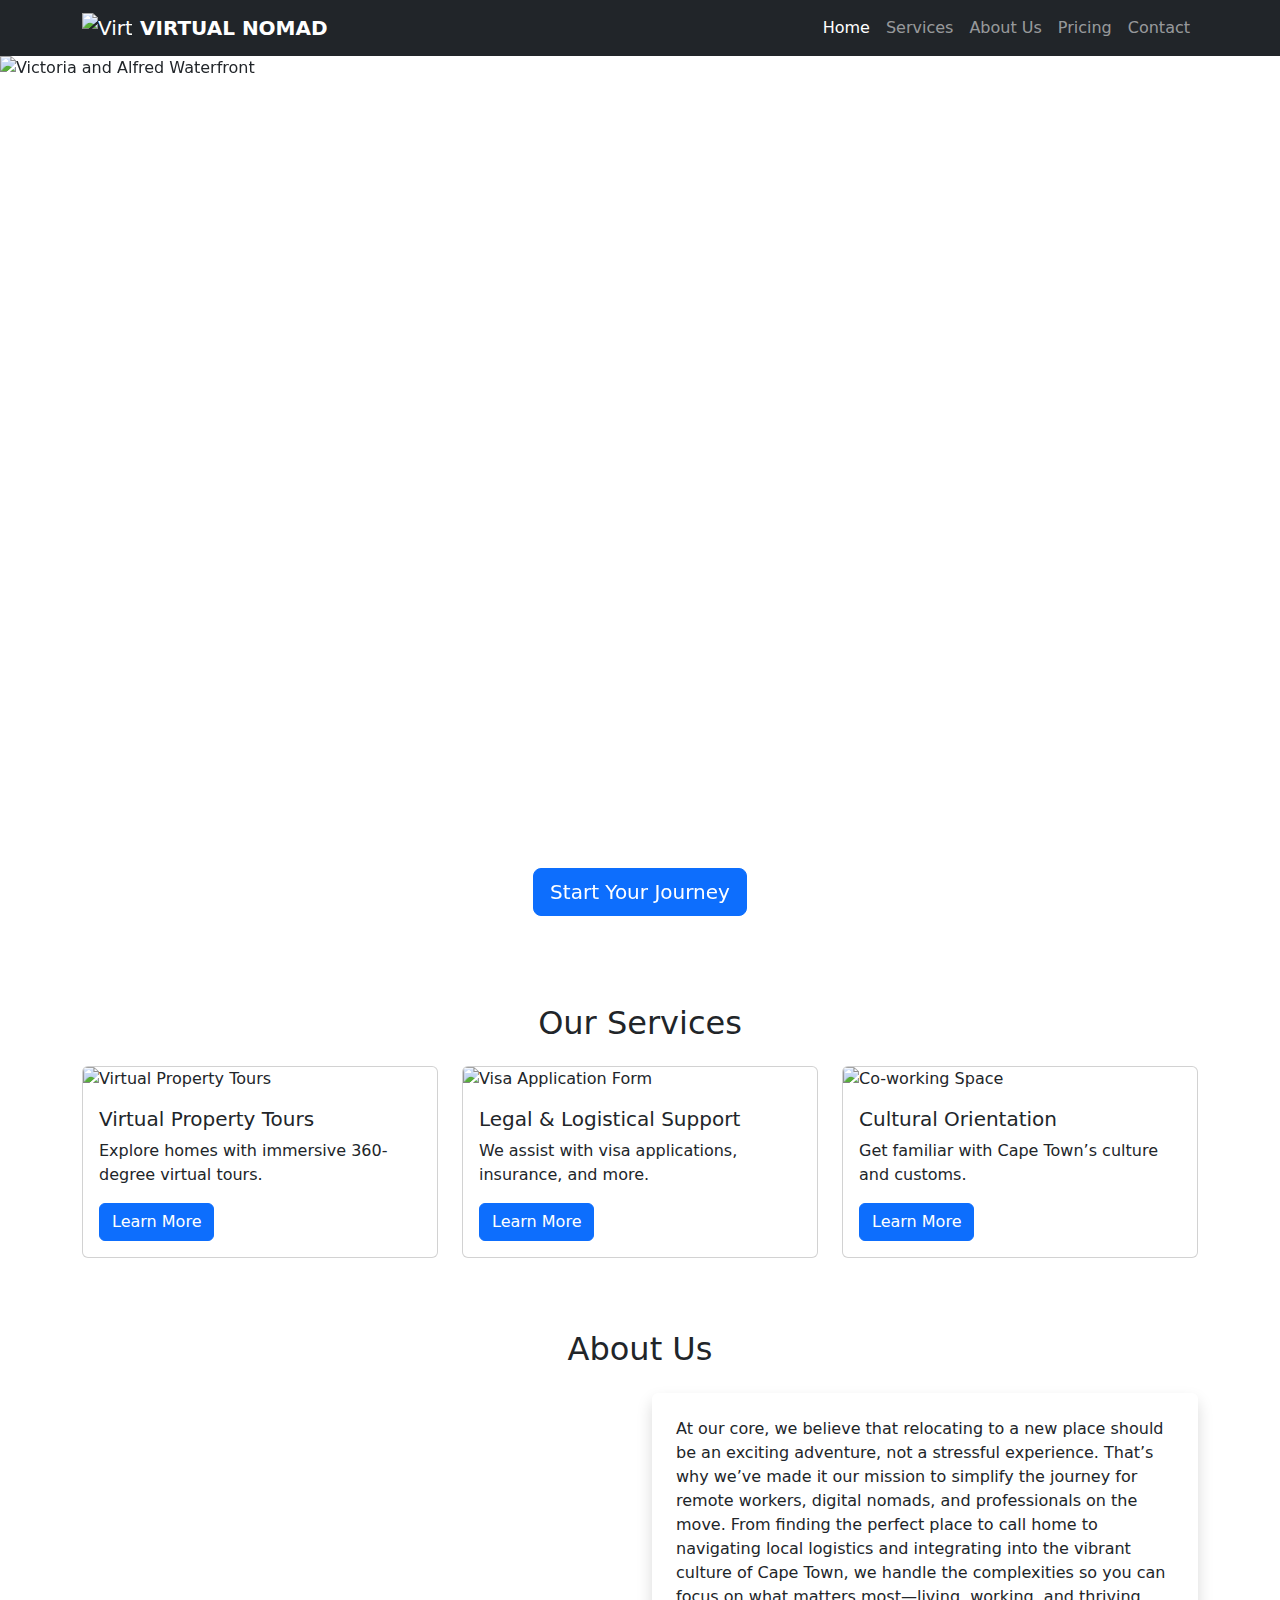
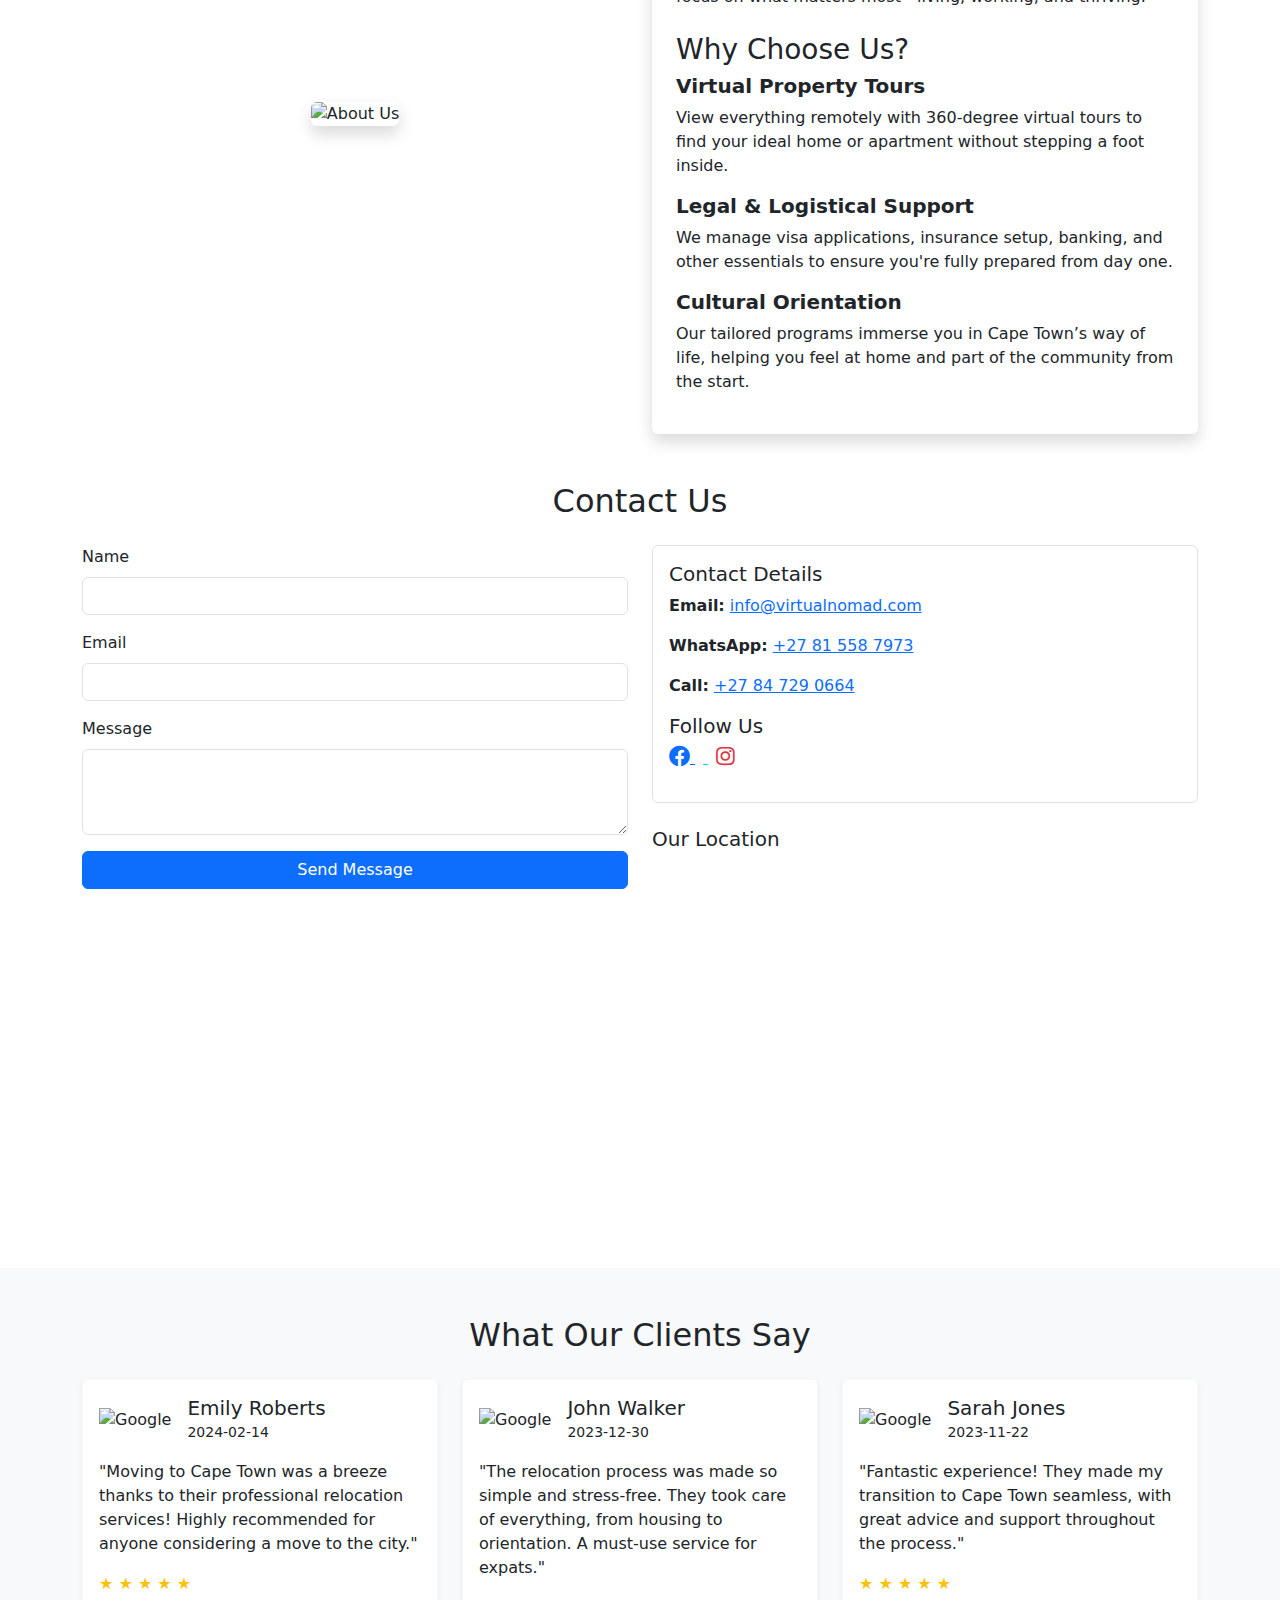
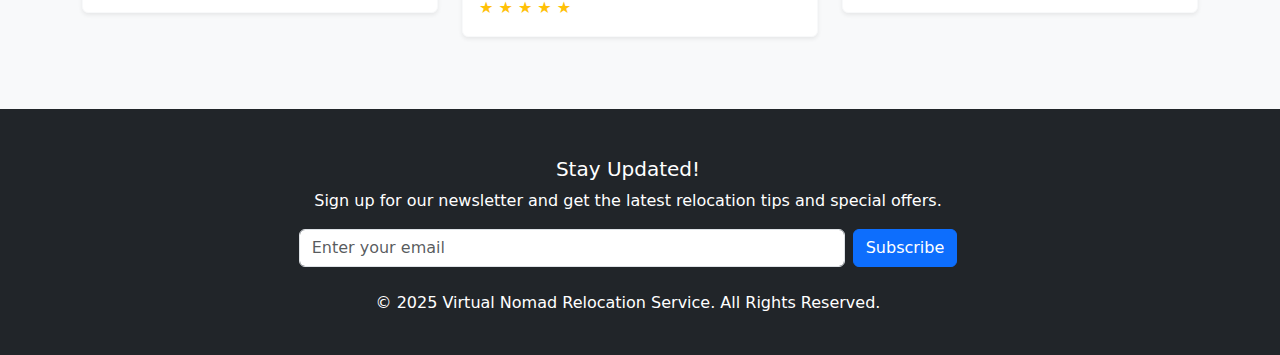
==== index.html @ a59930c2 "Create index.html" ====
<!DOCTYPE html>
<html lang="en">

<head>
  <meta charset="UTF-8">
  <meta name="viewport" content="width=device-width, initial-scale=1.0">
  <title>Virtual Nomad - Welcome to Seamless Relocation</title>
  <meta name="description" content="Relocate to Cape Town effortlessly with our expert relocation services tailored for digital nomads and remote workers. Virtual tours, legal support, and cultural orientation all in one place.">
  <meta name="keywords" content="relocation services, Cape Town, digital nomads, virtual tours, legal support, cultural orientation">
  <link rel="canonical" href="https://www.virtualnomad.com/">

  <script async src="https://www.googletagmanager.com/gtag/js?id=UA-XXXXX-Y"></script>
<script>
  window.dataLayer = window.dataLayer || [];
  function gtag(){dataLayer.push(arguments);}
  gtag('js', new Date());
  gtag('config', 'UA-XXXXX-Y');
</script>

</head>

  <!-- Bootstrap CSS (via CDN) -->
  <link href="https://cdn.jsdelivr.net/npm/bootstrap@5.3.2/dist/css/bootstrap.min.css" rel="stylesheet">

  <link href="https://cdnjs.cloudflare.com/ajax/libs/font-awesome/5.15.4/css/all.min.css" rel="stylesheet">


  <!-- Bootstrap Icons -->
  <link rel="stylesheet" href="https://cdnjs.cloudflare.com/ajax/libs/bootstrap-icons/1.10.5/font/bootstrap-icons.min.css">

  <link rel="stylesheet" href="../src/styles.css">

  <!-- Bootstrap JS (for interactive features) -->
  <script src="https://cdn.jsdelivr.net/npm/@popperjs/core@2.10.2/dist/umd/popper.min.js"></script>
  <script src="https://cdn.jsdelivr.net/npm/bootstrap@5.3.2/dist/js/bootstrap.bundle.min.js"></script>

  <!-- EmailJS SDK -->
  <script src="https://cdn.jsdelivr.net/npm/@emailjs/browser@3/dist/email.min.js"></script>
  <script>
    (function () {
      emailjs.init("bDD9Bs-d_KntBXRt_"); // Replace with your actual Public Key
    })();
  </script>
<head>
  <link href="https://cdn.jsdelivr.net/npm/bootstrap@5.3.0/dist/css/bootstrap.min.css" rel="stylesheet">
  <style>
    /* Style for the logo */
    .logo {
      width: 50px; /* Adjust the size of the logo */
      height: auto; /* Maintain aspect ratio */
    }
  </style>
</head>

  <body>
    <!-- Navigation Bar -->
    <nav class="navbar navbar-expand-lg navbar-dark bg-dark">
      <div class="container">
        <!-- Logo and Brand Name -->
        <a class="navbar-brand d-flex align-items-center" href="#">
          <img src="logo.png" alt="Virtual Nomad Logo" class="logo me-2">

          <span class="fw-bold text-uppercase">Virtual Nomad</span>
        </a>
        <button class="navbar-toggler" type="button" data-bs-toggle="collapse" data-bs-target="#navbarNav">
          <span class="navbar-toggler-icon"></span>
        </button>
        <div class="collapse navbar-collapse" id="navbarNav">
          <ul class="navbar-nav ms-auto">
            <li class="nav-item"><a class="nav-link active" href="#">Home</a></li>
            <li class="nav-item"><a class="nav-link" href="#services">Services</a></li>
            <li class="nav-item"><a class="nav-link" href="#about">About Us</a></li>
            <li class="nav-item"><a class="nav-link" href="pricing.html">Pricing</a></li>
            <li class="nav-item"><a class="nav-link" href="#contact">Contact</a></li>
          </ul>
        </div>
      </div>
    </nav>
    
  </body>
  

  <!-- Full-Screen Hero Section with Carousel -->
  <section class="hero vh-100">
    <div id="heroCarousel" class="carousel slide vh-100" data-bs-ride="carousel">
      <div class="carousel-inner vh-100">
        <!-- Slide 1 -->
        <div class="carousel-item active">
          <img src="https://media.istockphoto.com/id/2066510109/photo/victoria-and-alfred-v-and-a-waterfront-lit-up-during-a-colorful-sunset-with-table-mountain-in.webp?a=1&b=1&s=612x612&w=0&k=20&c=JTxf2GbhpAbOGuSVw1DDJfd2pu-4k0n43qyr2GZcSPg=" class="d-block w-100 vh-100" alt="Victoria and Alfred Waterfront">
          <div class="carousel-caption d-flex flex-column justify-content-center align-items-center">
            <h1>Seamless Relocation for Digital Nomads</h1>
            <p>Relocate to Cape Town with ease and personalized support.</p>
            <a href="#contact" class="btn btn-primary btn-lg mt-3">Start Your Journey</a>
          </div>
        </div>
        <!-- Slide 2 -->
        <div class="carousel-item">
          <img src="https://media.istockphoto.com/id/1086102004/photo/waterfront-in-cape-town-south-africa-with-table-mountain.jpg?s=612x612&w=0&k=20&c=qkMjrwT6FvajyAtYJnU5o77RVSq6SiXp7GSHILrlNno=" class="d-block w-100 vh-100" alt="Waterfront in Cape Town">
          <div class="carousel-caption d-flex flex-column justify-content-center align-items-center">
            <h1>Explore New Opportunities</h1>
            <p>Join the vibrant community of remote workers in Cape Town.</p>
            <a href="#contact" class="btn btn-primary btn-lg mt-3">Start Your Journey</a>
          </div>
        </div>
        <!-- Slide 3 -->
        <div class="carousel-item">
          <img src="https://media.istockphoto.com/id/2177136146/photo/cape-town-sunset-over-camps-bay-beach-with-table-mountain-and-twelve-apostles-in-the.jpg?s=612x612&w=0&k=20&c=PTIgnJCj0tXlgysxHplRBYMy_Xc75o-ZlZdf__hbNSE=" class="d-block w-100 vh-100" alt="Camps Bay Beach">
          <div class="carousel-caption d-flex flex-column justify-content-center align-items-center">
            <h1>Discover Cape Town</h1>
            <p>Enjoy breathtaking landscapes and vibrant culture.</p>
            <a href="#contact" class="btn btn-primary btn-lg mt-3">Start Your Journey</a>
          </div>
        </div>
      </div>
      <!-- Carousel Controls -->
      <button class="carousel-control-prev" type="button" data-bs-target="#heroCarousel" data-bs-slide="prev">
        <span class="carousel-control-prev-icon" aria-hidden="true"></span>
        <span class="visually-hidden">Previous</span>
      </button>
      <button class="carousel-control-next" type="button" data-bs-target="#heroCarousel" data-bs-slide="next">
        <span class="carousel-control-next-icon" aria-hidden="true"></span>
        <span class="visually-hidden">Next</span>
      </button>
    </div>
  </section>

<!-- Services Section -->
<section id="services" class="container my-5">
  <h2 class="text-center mb-4">Our Services</h2>
  <div class="row">
    <!-- Virtual Property Tours -->
    <div class="col-md-4 mb-4">
      <div class="card h-100">
        <img src="https://media.istockphoto.com/id/1318255374/photo/virtual-guided-real-estate-house-tour.jpg?s=612x612&w=0&k=20&c=_Aqe47OsBPdAyPMKItHsHn9snCYGn6SCWIkOe130zYI=" class="card-img-top" alt="Virtual Property Tours">
        <div class="card-body">
          <h5 class="card-title">Virtual Property Tours</h5>
          <p class="card-text">Explore homes with immersive 360-degree virtual tours.</p>
          <a href="virtualtours.html" class="btn btn-primary">Learn More</a>
        </div>
      </div>
    </div>
    <!-- Legal & Logistical Support -->
    <div class="col-md-4 mb-4">
      <div class="card h-100">
        <img src="https://media.istockphoto.com/id/1783635446/photo/visa-application-form.webp?a=1&b=1&s=612x612&w=0&k=20&c=IHi7bOuRouVMOjWyRe2CArjiI8TEE2Wjzleql99ebWU=" class="card-img-top" alt="Visa Application Form">
        <div class="card-body">
          <h5 class="card-title">Legal & Logistical Support</h5>
          <p class="card-text">We assist with visa applications, insurance, and more.</p>
          <a href="legalandsupport.html" class="btn btn-primary">Learn More</a>
        </div>
      </div>
    </div>
    <!-- Cultural Orientation -->
    <div class="col-md-4 mb-4">
      <div class="card h-100">
        <img src="https://media.istockphoto.com/id/2094337676/photo/diverse-team-working-together-in-modern-co-working-space.webp?a=1&b=1&s=612x612&w=0&k=20&c=FbH7i1I3oCXoRfZKFvGj3jMXnsljD8mPmDmvY4IxQuA=" class="card-img-top" alt="Co-working Space">
        <div class="card-body">
          <h5 class="card-title">Cultural Orientation</h5>
          <p class="card-text">Get familiar with Cape Town’s culture and customs.</p>
          <a href="culturalorientation.html" class="btn btn-primary">Learn More</a>
        </div>
      </div>
    </div>
  </div>
</section>
</body>
</html>
<!-- About Us Section -->
<section id="about" class="container mt-5">
  <h2 class="text-center mb-4">About Us</h2>
  <div class="row align-items-center">
    <!-- Image Section -->
    <div class="col-md-6 text-center">
      <img src="https://media.istockphoto.com/id/523262976/photo/about-us-concept-with-alphabet-blocks.webp?a=1&b=1&s=612x612&w=0&k=20&c=ivgQiyyuES6Gt7NYF8G84weQ0_iBWNSuERvtcW8Fhu0=" alt="About Us" class="img-fluid rounded shadow">
    </div>
    <!-- Text Section -->
    <div class="col-md-6">
      <div class="p-4 bg-white rounded shadow">
        <p>
          At our core, we believe that relocating to a new place should be an exciting adventure, not a stressful experience. That’s why we’ve made it our mission to simplify the journey for remote workers, digital nomads, and professionals on the move. From finding the perfect place to call home to navigating local logistics and integrating into the vibrant culture of Cape Town, we handle the complexities so you can focus on what matters most—living, working, and thriving.
        </p>
        <h3 class="mt-4">Why Choose Us?</h3>
        <ul class="list-unstyled">
          <li>
            <h5 class="fw-bold">Virtual Property Tours</h5>
            <p>View everything remotely with 360-degree virtual tours to find your ideal home or apartment without stepping a foot inside.</p>
          </li>
          <li>
            <h5 class="fw-bold">Legal & Logistical Support</h5>
            <p>We manage visa applications, insurance setup, banking, and other essentials to ensure you're fully prepared from day one.</p>
          </li>
          <li>
            <h5 class="fw-bold">Cultural Orientation</h5>
            <p>Our tailored programs immerse you in Cape Town’s way of life, helping you feel at home and part of the community from the start.</p>
          </li>
        </ul>
      </div>
    </div>
  </div>
</section>

<!-- Contact Section -->
<section id="contact" class="container mt-5">
  <h2 class="text-center mb-4">Contact Us</h2>
  <div class="row">
    <!-- Contact Form Column -->
    <div class="col-md-6">
      <form id="contact-form">
        <div class="mb-3">
          <label for="name" class="form-label">Name</label>
          <input type="text" class="form-control" id="name" required>
        </div>
        <div class="mb-3">
          <label for="email" class="form-label">Email</label>
          <input type="email" class="form-control" id="email" required>
        </div>
        <div class="mb-3">
          <label for="message" class="form-label">Message</label>
          <textarea class="form-control" id="message" rows="3" required></textarea>
        </div>
        <button type="submit" class="btn btn-primary w-100">Send Message</button>
      </form>
    </div>
    <!-- Contact Details Column -->
    <div class="col-md-6">
      <div class="p-3 border rounded">
        <h5>Contact Details</h5>
        <p><strong>Email:</strong> <a href="mailto:info@virtualnomad.com">info@virtualnomad.com</a></p>
        <p><strong>WhatsApp:</strong> <a href="https://wa.me/27815587973" target="_blank">+27 81 558 7973</a></p>
        <p><strong>Call:</strong> <a href="tel:+27847290664">+27 84 729 0664</a></p>
        <h5>Follow Us</h5>
        <p>
          <a href="https://facebook.com" target="_blank" class="me-2 text-primary">
            <i class="fab fa-facebook fa-lg"></i>
          </a>
          <a href="https://twitter.com" target="_blank" class="me-2 text-info">
            <i class="fab fa-x-twitter fa-lg"></i>
          </a>
          <a href="https://instagram.com" target="_blank" class="text-danger">
            <i class="fab fa-instagram fa-lg"></i>
          </a>
        </p>
      </div>
      <!-- Map Section (Smaller Map) -->
      <div class="mt-4">
        <h5>Our Location</h5>
        <div class="ratio ratio-4x3">
          <iframe src="https://www.google.com/maps/embed?pb=!1m18!1m12!1m3!1d3309.7924898836533!2d18.41812317629829!3d-33.928992080652726!2m3!1f0!2f0!3f0!3m2!1i1024!2i768!4f13.1!3m3!1m2!1s0x1dcc67650d104d19%3A0x4d0e33b4ad9fca30!2sCape%20Town%2C%20South%20Africa!5e0!3m2!1sen!2sza!4v1632994832756!5m2!1sen!2sza" allowfullscreen="" loading="lazy"></iframe>
        </div>
      </div>
    </div>
  </div>
</section>

<!-- Testimonials Section -->
<section id="testimonials" class="bg-light py-5">
  <div class="container">
    <h2 class="text-center mb-4">What Our Clients Say</h2>
    <div class="row">
      <!-- Testimonial 1 -->
      <div class="col-md-4 mb-4">
        <div class="card border-light shadow-sm">
          <div class="card-body">
            <div class="d-flex align-items-center mb-3">
              <!-- Google "G" Icon and User Initials -->
              <div class="me-3">
                <img src="https://cdn.trustindex.io/assets/platform/Google/icon.svg" alt="Google" style="width: 40px; height: 40px;">
              </div>
              <div>
                <h5 class="mb-0">Emily Roberts</h5>
                <small>2024-02-14</small>
              </div>
            </div>
            <p class="mb-3">"Moving to Cape Town was a breeze thanks to their professional relocation services! Highly recommended for anyone considering a move to the city."</p>
            <!-- 5-star Rating -->
            <div class="stars">
              <span class="text-warning">&#9733;</span>
              <span class="text-warning">&#9733;</span>
              <span class="text-warning">&#9733;</span>
              <span class="text-warning">&#9733;</span>
              <span class="text-warning">&#9733;</span>
            </div>
          </div>
        </div>
      </div>
      <!-- Testimonial 2 -->
      <div class="col-md-4 mb-4">
        <div class="card border-light shadow-sm">
          <div class="card-body">
            <div class="d-flex align-items-center mb-3">
              <!-- Google "G" Icon and User Initials -->
              <div class="me-3">
                <img src="https://cdn.trustindex.io/assets/platform/Google/icon.svg" alt="Google" style="width: 40px; height: 40px;">
              </div>
              <div>
                <h5 class="mb-0">John Walker</h5>
                <small>2023-12-30</small>
              </div>
            </div>
            <p class="mb-3">"The relocation process was made so simple and stress-free. They took care of everything, from housing to orientation. A must-use service for expats."</p>
            <!-- 5-star Rating -->
            <div class="stars">
              <span class="text-warning">&#9733;</span>
              <span class="text-warning">&#9733;</span>
              <span class="text-warning">&#9733;</span>
              <span class="text-warning">&#9733;</span>
              <span class="text-warning">&#9733;</span>
            </div>
          </div>
        </div>
      </div>
      <!-- Testimonial 3 -->
      <div class="col-md-4 mb-4">
        <div class="card border-light shadow-sm">
          <div class="card-body">
            <div class="d-flex align-items-center mb-3">
              <!-- Google "G" Icon and User Initials -->
              <div class="me-3">
                <img src="https://cdn.trustindex.io/assets/platform/Google/icon.svg" alt="Google" style="width: 40px; height: 40px;">
              </div>
              <div>
                <h5 class="mb-0">Sarah Jones</h5>
                <small>2023-11-22</small>
              </div>
            </div>
            <p class="mb-3">"Fantastic experience! They made my transition to Cape Town seamless, with great advice and support throughout the process."</p>
            <!-- 5-star Rating -->
            <div class="stars">
              <span class="text-warning">&#9733;</span>
              <span class="text-warning">&#9733;</span>
              <span class="text-warning">&#9733;</span>
              <span class="text-warning">&#9733;</span>
              <span class="text-warning">&#9733;</span>
            </div>
          </div>
        </div>
      </div>
    </div>
  </div>
</section>

<!-- Footer Section -->
<footer class="bg-dark text-white py-4">
  <div class="container">
    <div class="row">
      <!-- Newsletter Signup Section -->
      <div class="row">
        <div class="col-12 text-center mt-4">
          <h5>Stay Updated!</h5>
          <p>Sign up for our newsletter and get the latest relocation tips and special offers.</p>
          <form action="#" method="post" class="d-flex justify-content-center">
            <input type="email" class="form-control w-50" placeholder="Enter your email" required>
            <button type="submit" class="btn btn-primary ms-2">Subscribe</button>
          </form>
        </div>
      </div>
      <!-- Copyright Section -->
      <div class="row mt-4">
        <div class="col-12 text-center">
          <p>&copy; 2025 Virtual Nomad Relocation Service. All Rights Reserved.</p>
        </div>
      </div>
    </div>
  </div>
</footer>
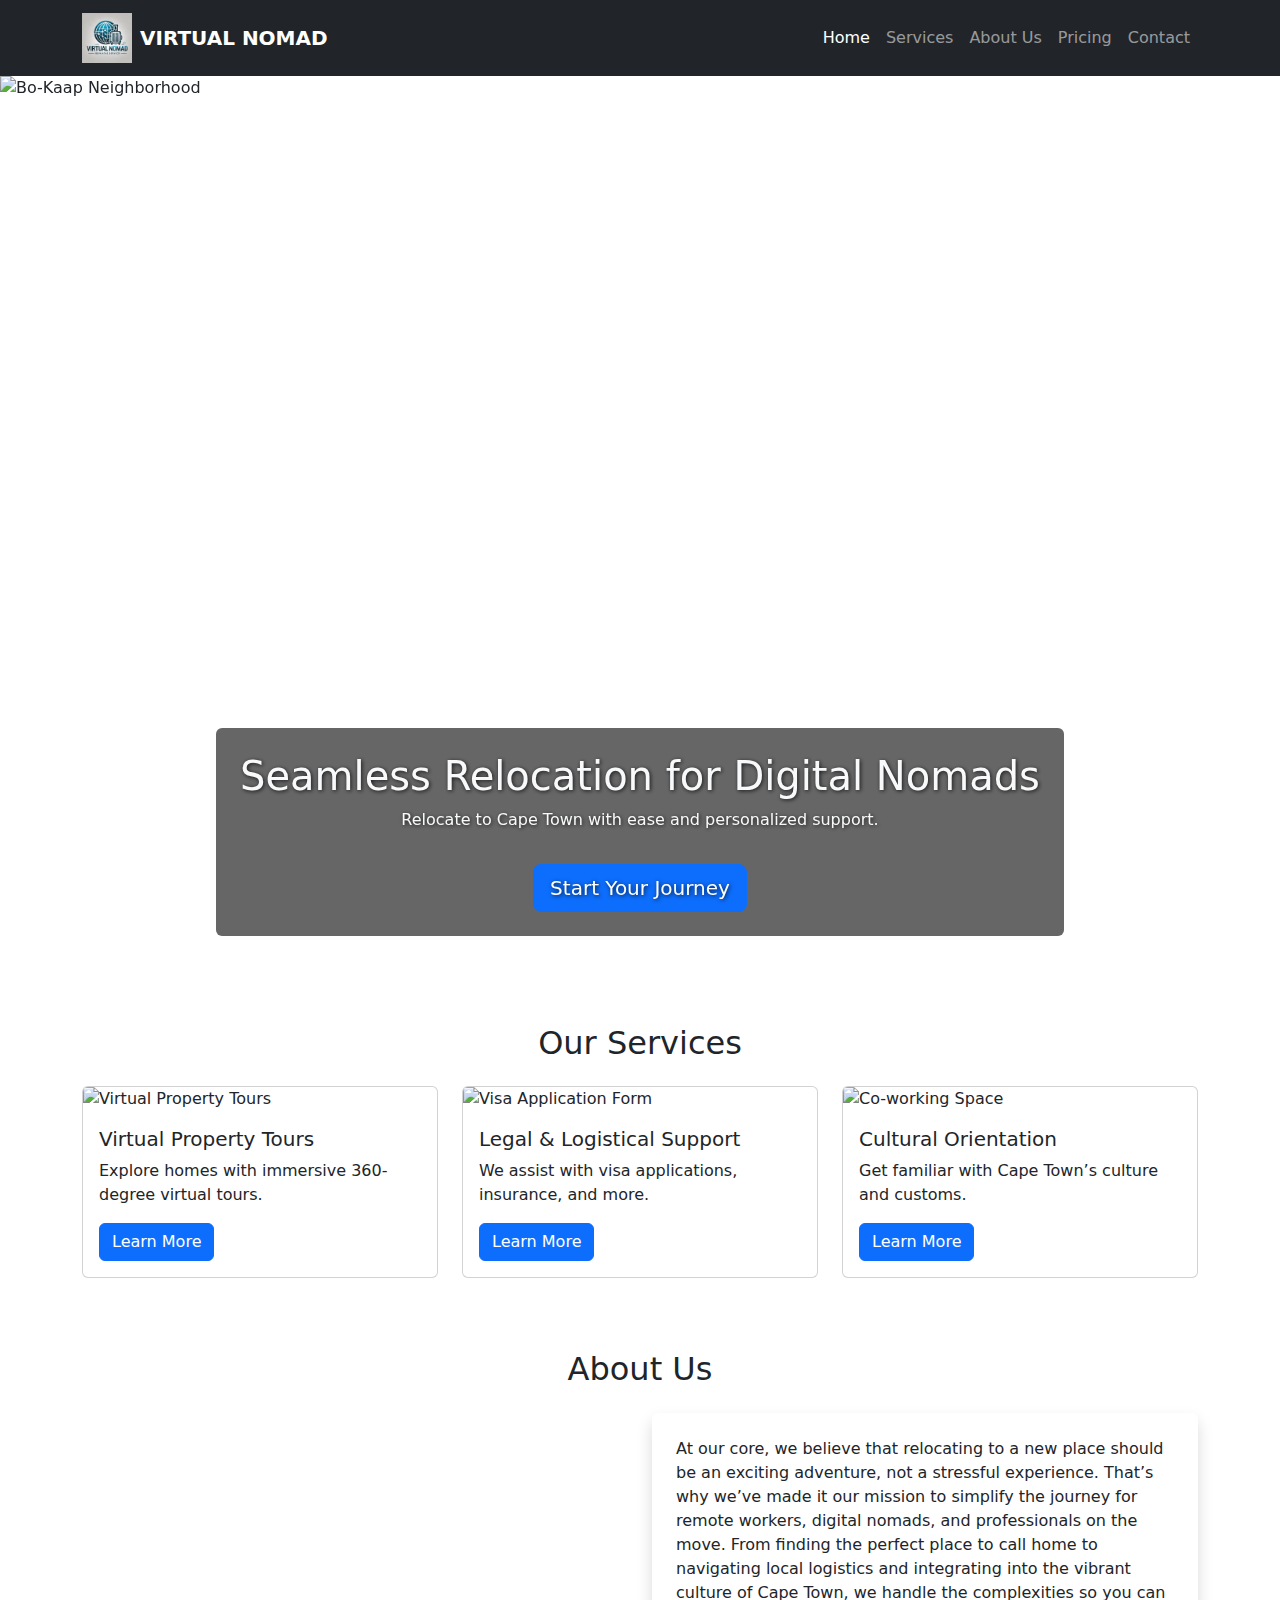
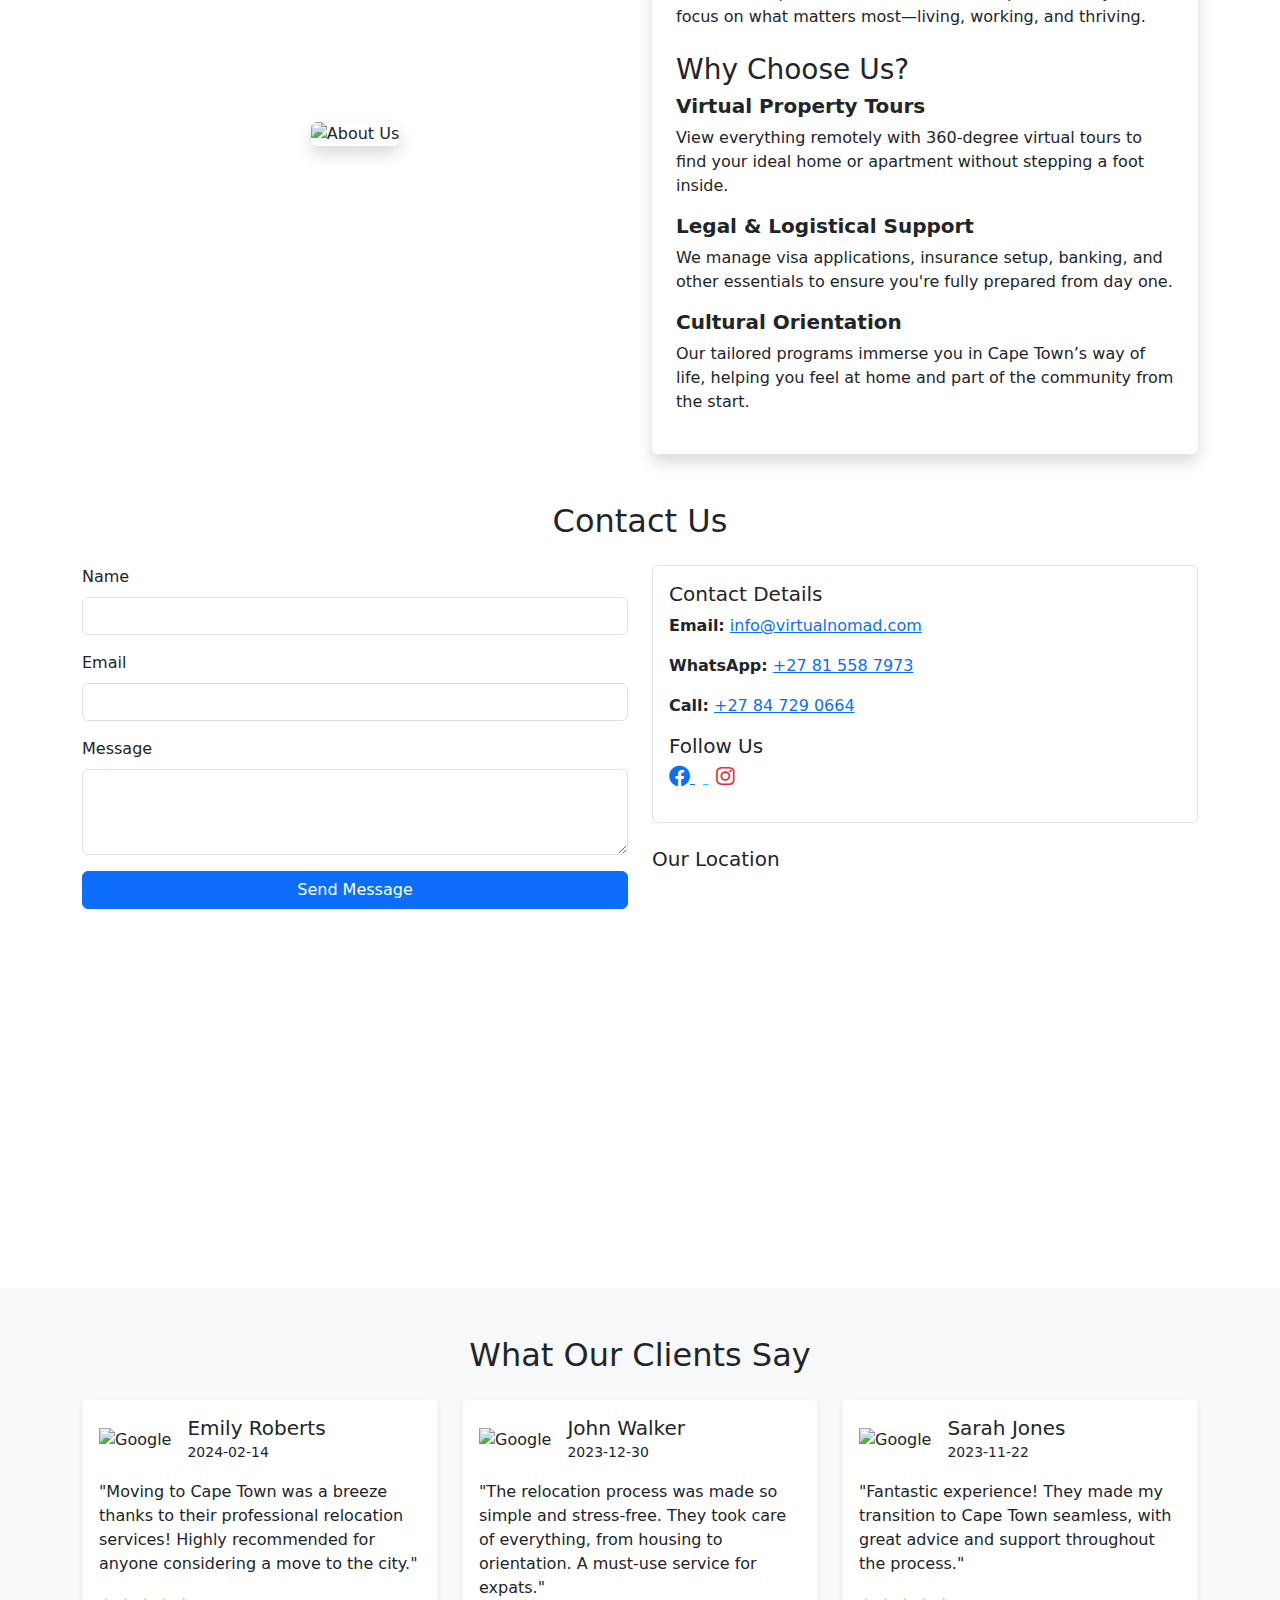
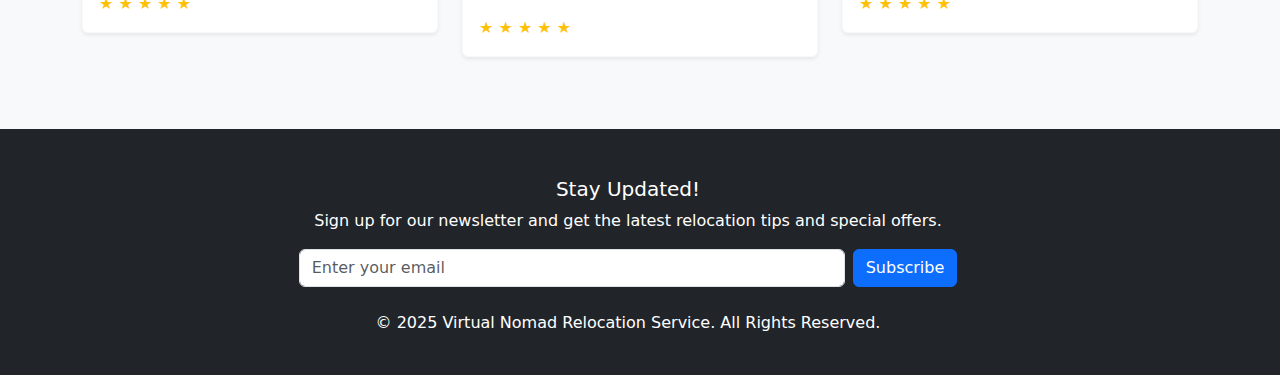
==== commit fb49d379: "Update index.html" ====
--- a/index.html
+++ b/index.html
@@ -79,50 +79,64 @@
     
   </body>
   
-
-  <!-- Full-Screen Hero Section with Carousel -->
-  <section class="hero vh-100">
-    <div id="heroCarousel" class="carousel slide vh-100" data-bs-ride="carousel">
-      <div class="carousel-inner vh-100">
-        <!-- Slide 1 -->
-        <div class="carousel-item active">
-          <img src="https://media.istockphoto.com/id/2066510109/photo/victoria-and-alfred-v-and-a-waterfront-lit-up-during-a-colorful-sunset-with-table-mountain-in.webp?a=1&b=1&s=612x612&w=0&k=20&c=JTxf2GbhpAbOGuSVw1DDJfd2pu-4k0n43qyr2GZcSPg=" class="d-block w-100 vh-100" alt="Victoria and Alfred Waterfront">
-          <div class="carousel-caption d-flex flex-column justify-content-center align-items-center">
+<!-- Full-Screen Hero Section with Carousel -->
+<section class="hero vh-100">
+  <div id="heroCarousel" class="carousel slide vh-100" data-bs-ride="carousel">
+    <div class="carousel-inner vh-100">
+      <!-- Slide 1 -->
+      <div class="carousel-item active">
+        <img src="bo-kaap-street.png" class="d-block w-100 vh-100" alt="Bo-Kaap Neighborhood">
+        <div class="carousel-caption d-flex flex-column justify-content-center align-items-center">
+          <div class="bg-overlay text-light p-4 rounded">
             <h1>Seamless Relocation for Digital Nomads</h1>
             <p>Relocate to Cape Town with ease and personalized support.</p>
             <a href="#contact" class="btn btn-primary btn-lg mt-3">Start Your Journey</a>
           </div>
         </div>
-        <!-- Slide 2 -->
-        <div class="carousel-item">
-          <img src="https://media.istockphoto.com/id/1086102004/photo/waterfront-in-cape-town-south-africa-with-table-mountain.jpg?s=612x612&w=0&k=20&c=qkMjrwT6FvajyAtYJnU5o77RVSq6SiXp7GSHILrlNno=" class="d-block w-100 vh-100" alt="Waterfront in Cape Town">
-          <div class="carousel-caption d-flex flex-column justify-content-center align-items-center">
+      </div>
+      <!-- Slide 2 -->
+      <div class="carousel-item">
+        <img src="Table_Mountain_Scenic_Waterfront.jpg" class="d-block w-100 vh-100" alt="Table Mountain Scenic Waterfront">
+        <div class="carousel-caption d-flex flex-column justify-content-center align-items-center">
+          <div class="bg-overlay text-light p-4 rounded">
             <h1>Explore New Opportunities</h1>
             <p>Join the vibrant community of remote workers in Cape Town.</p>
             <a href="#contact" class="btn btn-primary btn-lg mt-3">Start Your Journey</a>
           </div>
         </div>
-        <!-- Slide 3 -->
-        <div class="carousel-item">
-          <img src="https://media.istockphoto.com/id/2177136146/photo/cape-town-sunset-over-camps-bay-beach-with-table-mountain-and-twelve-apostles-in-the.jpg?s=612x612&w=0&k=20&c=PTIgnJCj0tXlgysxHplRBYMy_Xc75o-ZlZdf__hbNSE=" class="d-block w-100 vh-100" alt="Camps Bay Beach">
-          <div class="carousel-caption d-flex flex-column justify-content-center align-items-center">
+      </div>
+      <!-- Slide 3 -->
+      <div class="carousel-item">
+        <img src="modern-living-room-cape-town.png" class="d-block w-100 vh-100" alt="Modern Living Room in Cape Town">
+        <div class="carousel-caption d-flex flex-column justify-content-center align-items-center">
+          <div class="bg-overlay text-light p-4 rounded">
             <h1>Discover Cape Town</h1>
             <p>Enjoy breathtaking landscapes and vibrant culture.</p>
             <a href="#contact" class="btn btn-primary btn-lg mt-3">Start Your Journey</a>
           </div>
         </div>
       </div>
-      <!-- Carousel Controls -->
-      <button class="carousel-control-prev" type="button" data-bs-target="#heroCarousel" data-bs-slide="prev">
-        <span class="carousel-control-prev-icon" aria-hidden="true"></span>
-        <span class="visually-hidden">Previous</span>
-      </button>
-      <button class="carousel-control-next" type="button" data-bs-target="#heroCarousel" data-bs-slide="next">
-        <span class="carousel-control-next-icon" aria-hidden="true"></span>
-        <span class="visually-hidden">Next</span>
-      </button>
-    </div>
-  </section>
+    </div>
+    <!-- Carousel Controls -->
+    <button class="carousel-control-prev" type="button" data-bs-target="#heroCarousel" data-bs-slide="prev">
+      <span class="carousel-control-prev-icon" aria-hidden="true"></span>
+      <span class="visually-hidden">Previous</span>
+    </button>
+    <button class="carousel-control-next" type="button" data-bs-target="#heroCarousel" data-bs-slide="next">
+      <span class="carousel-control-next-icon" aria-hidden="true"></span>
+      <span class="visually-hidden">Next</span>
+    </button>
+  </div>
+</section>
+
+<!-- Custom Styles -->
+<style>
+  .bg-overlay {
+    background: rgba(0, 0, 0, 0.6); /* Semi-transparent black for contrast */
+    text-shadow: 1px 1px 4px rgba(0, 0, 0, 0.8); /* Shadow to enhance text readability */
+    border-radius: 10px; /* Smooth corners for a modern look */
+  }
+</style>
 
 <!-- Services Section -->
 <section id="services" class="container my-5">
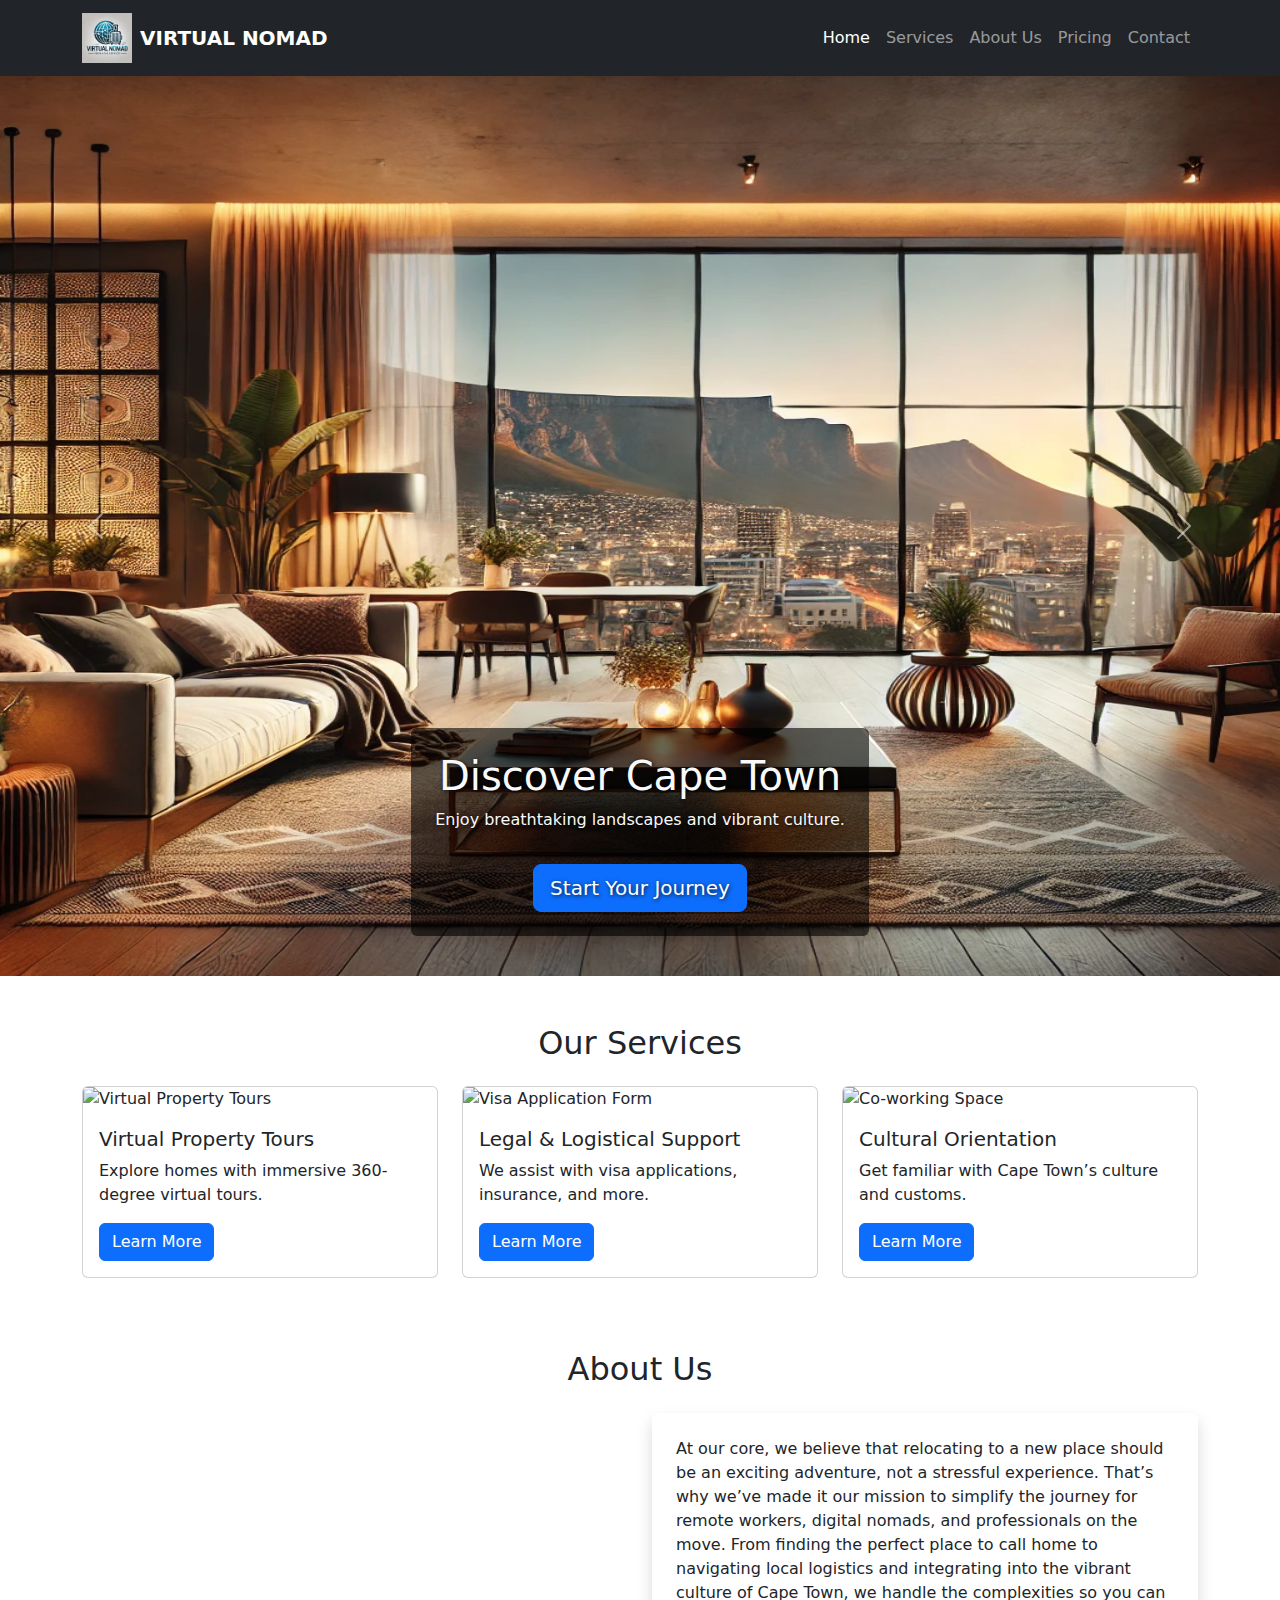
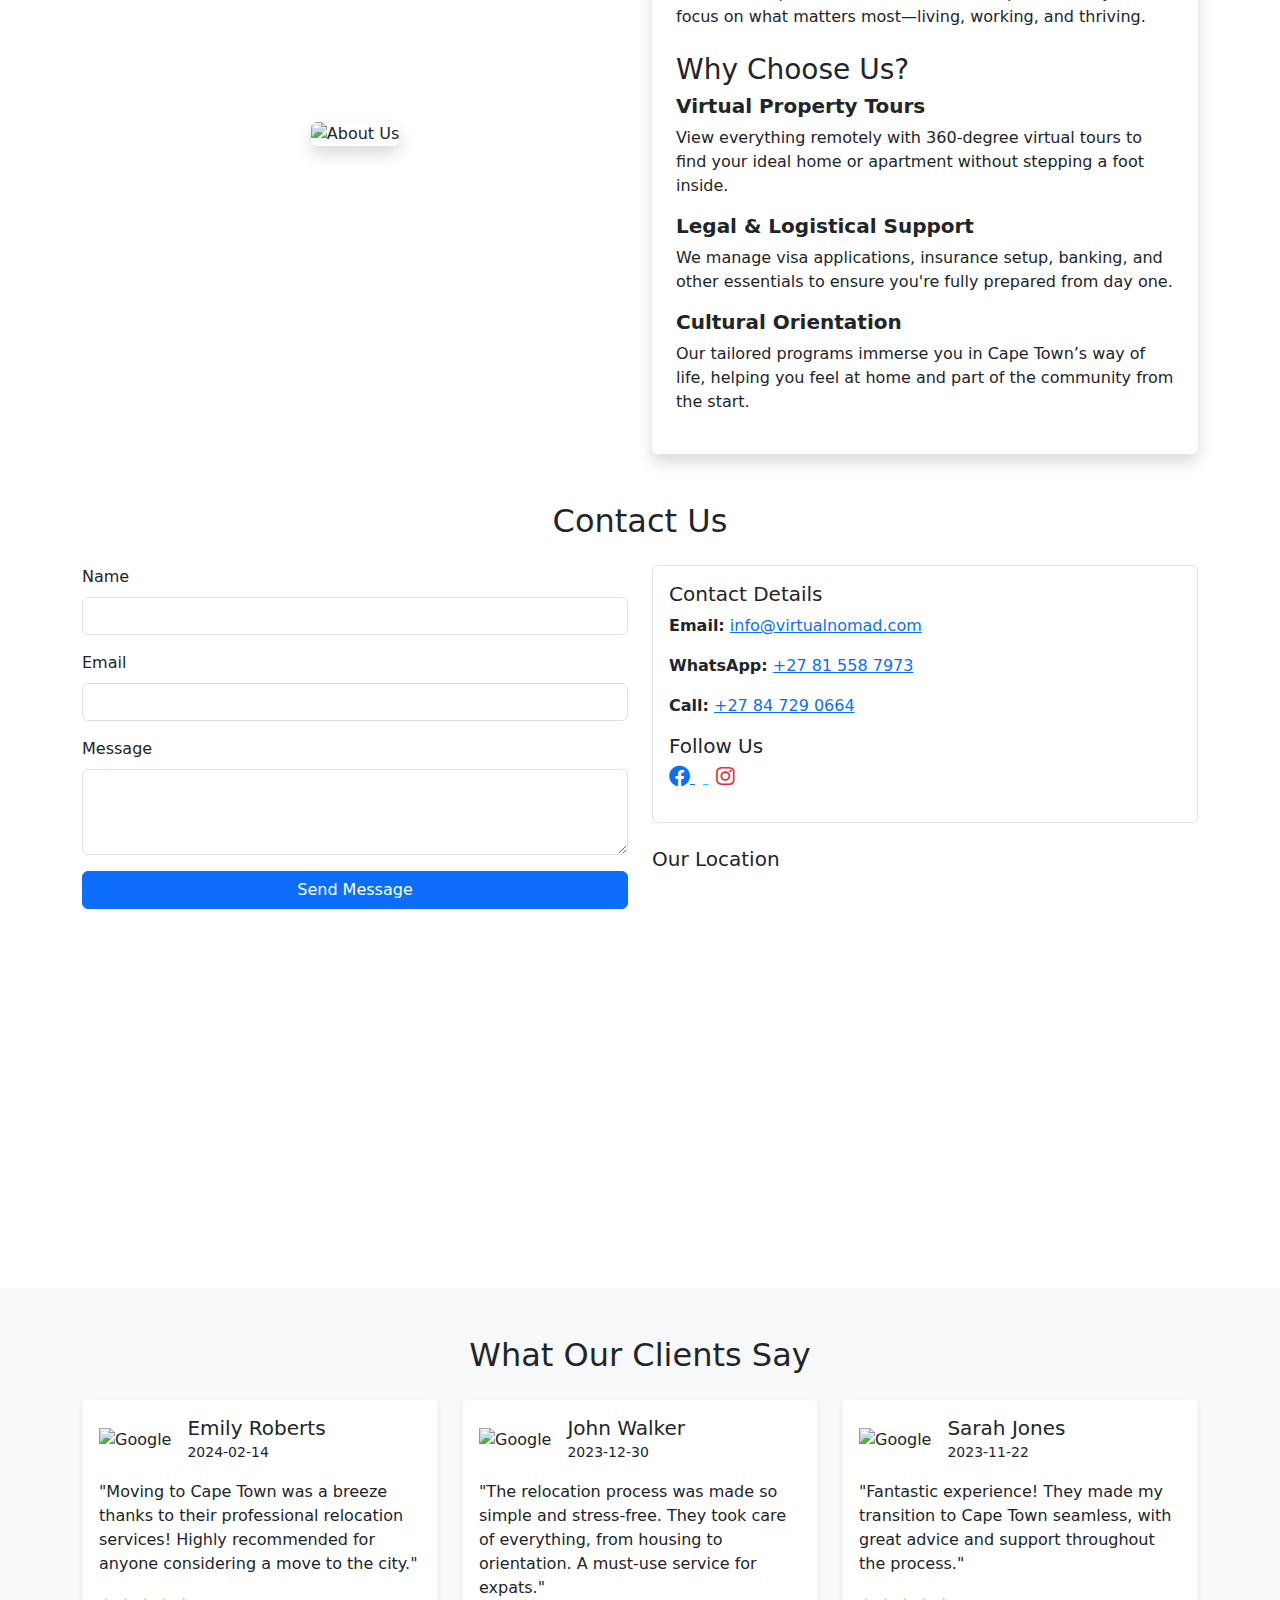
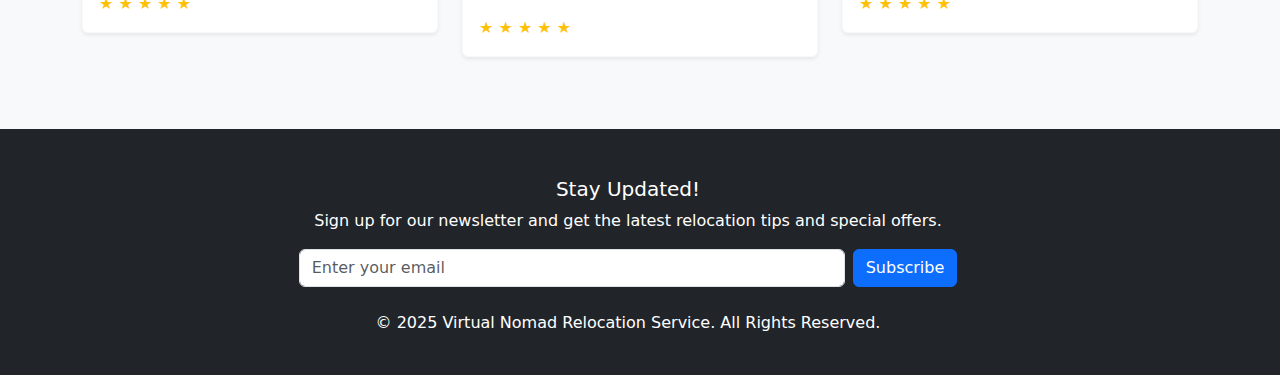
==== commit eaeed6fe: "Update index.html" ====
--- a/index.html
+++ b/index.html
@@ -85,6 +85,28 @@
     <div class="carousel-inner vh-100">
       <!-- Slide 1 -->
       <div class="carousel-item active">
+        <img src="modern-living-room-cape-town.png" class="d-block w-100 vh-100" alt="Modern Living Room in Cape Town">
+        <div class="carousel-caption d-flex flex-column justify-content-center align-items-center">
+          <div class="bg-overlay text-light p-4 rounded">
+            <h1>Discover Cape Town</h1>
+            <p>Enjoy breathtaking landscapes and vibrant culture.</p>
+            <a href="#contact" class="btn btn-primary btn-lg mt-3">Start Your Journey</a>
+          </div>
+        </div>
+      </div>
+      <!-- Slide 2 -->
+      <div class="carousel-item">
+        <img src="https://media.istockphoto.com/id/90201125/photo/living-room-in-modern-home.jpg?s=612x612&w=0&k=20&c=JJrRrB0VFkABF6iNaV-fel-WfeP1itE58LBRE14qzyY=" class="d-block w-100 vh-100" alt="Modern Living Room">
+        <div class="carousel-caption d-flex flex-column justify-content-center align-items-center">
+          <div class="bg-overlay text-light p-4 rounded">
+            <h1>Explore New Opportunities</h1>
+            <p>Join the vibrant community of remote workers in Cape Town.</p>
+            <a href="#contact" class="btn btn-primary btn-lg mt-3">Start Your Journey</a>
+          </div>
+        </div>
+      </div>
+      <!-- Slide 3 -->
+      <div class="carousel-item">
         <img src="bo-kaap-street.png" class="d-block w-100 vh-100" alt="Bo-Kaap Neighborhood">
         <div class="carousel-caption d-flex flex-column justify-content-center align-items-center">
           <div class="bg-overlay text-light p-4 rounded">
@@ -94,24 +116,13 @@
           </div>
         </div>
       </div>
-      <!-- Slide 2 -->
+      <!-- Slide 4 -->
       <div class="carousel-item">
-        <img src="Table_Mountain_Scenic_Waterfront.jpg" class="d-block w-100 vh-100" alt="Table Mountain Scenic Waterfront">
+        <img src="virtual_home_showing.png" class="d-block w-100 vh-100" alt="Virtual Home Showing">
         <div class="carousel-caption d-flex flex-column justify-content-center align-items-center">
           <div class="bg-overlay text-light p-4 rounded">
-            <h1>Explore New Opportunities</h1>
-            <p>Join the vibrant community of remote workers in Cape Town.</p>
-            <a href="#contact" class="btn btn-primary btn-lg mt-3">Start Your Journey</a>
-          </div>
-        </div>
-      </div>
-      <!-- Slide 3 -->
-      <div class="carousel-item">
-        <img src="modern-living-room-cape-town.png" class="d-block w-100 vh-100" alt="Modern Living Room in Cape Town">
-        <div class="carousel-caption d-flex flex-column justify-content-center align-items-center">
-          <div class="bg-overlay text-light p-4 rounded">
-            <h1>Discover Cape Town</h1>
-            <p>Enjoy breathtaking landscapes and vibrant culture.</p>
+            <h1>Experience Virtual Tours</h1>
+            <p>Explore properties remotely with our immersive virtual showings.</p>
             <a href="#contact" class="btn btn-primary btn-lg mt-3">Start Your Journey</a>
           </div>
         </div>
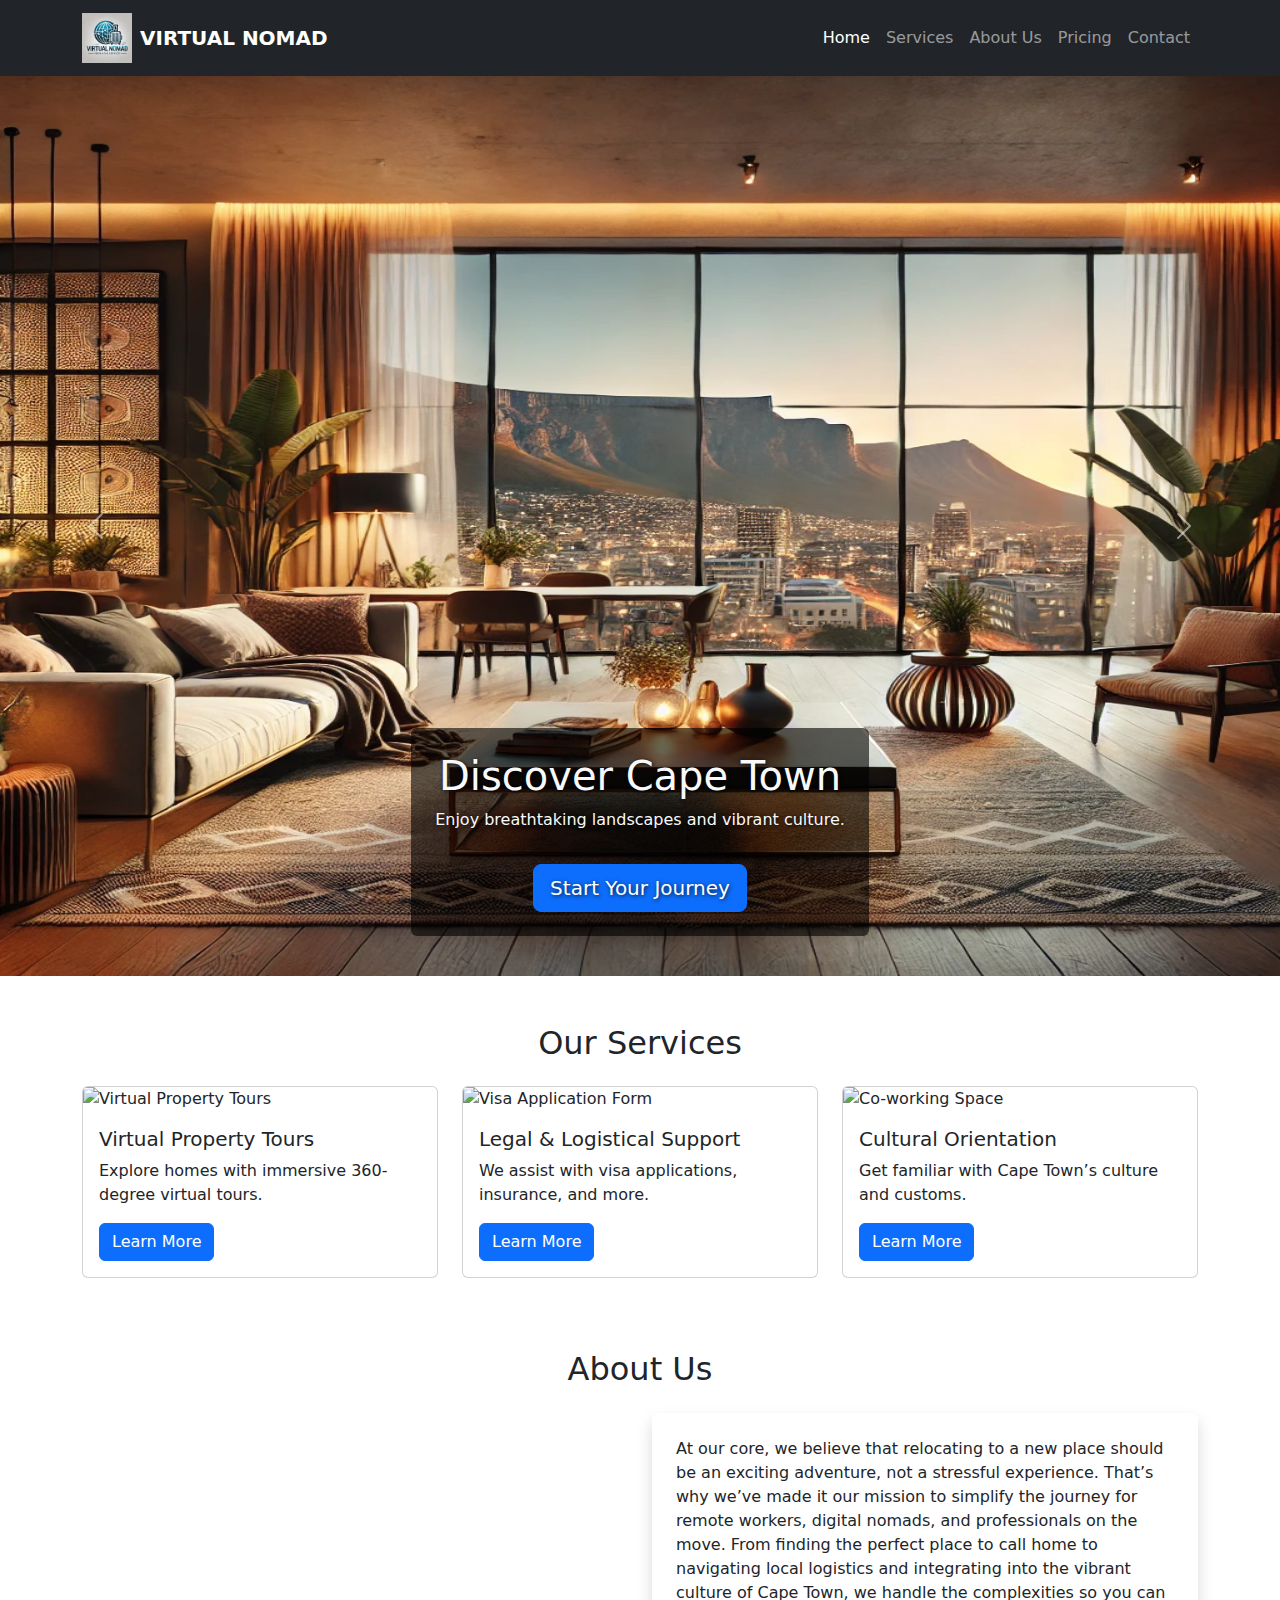
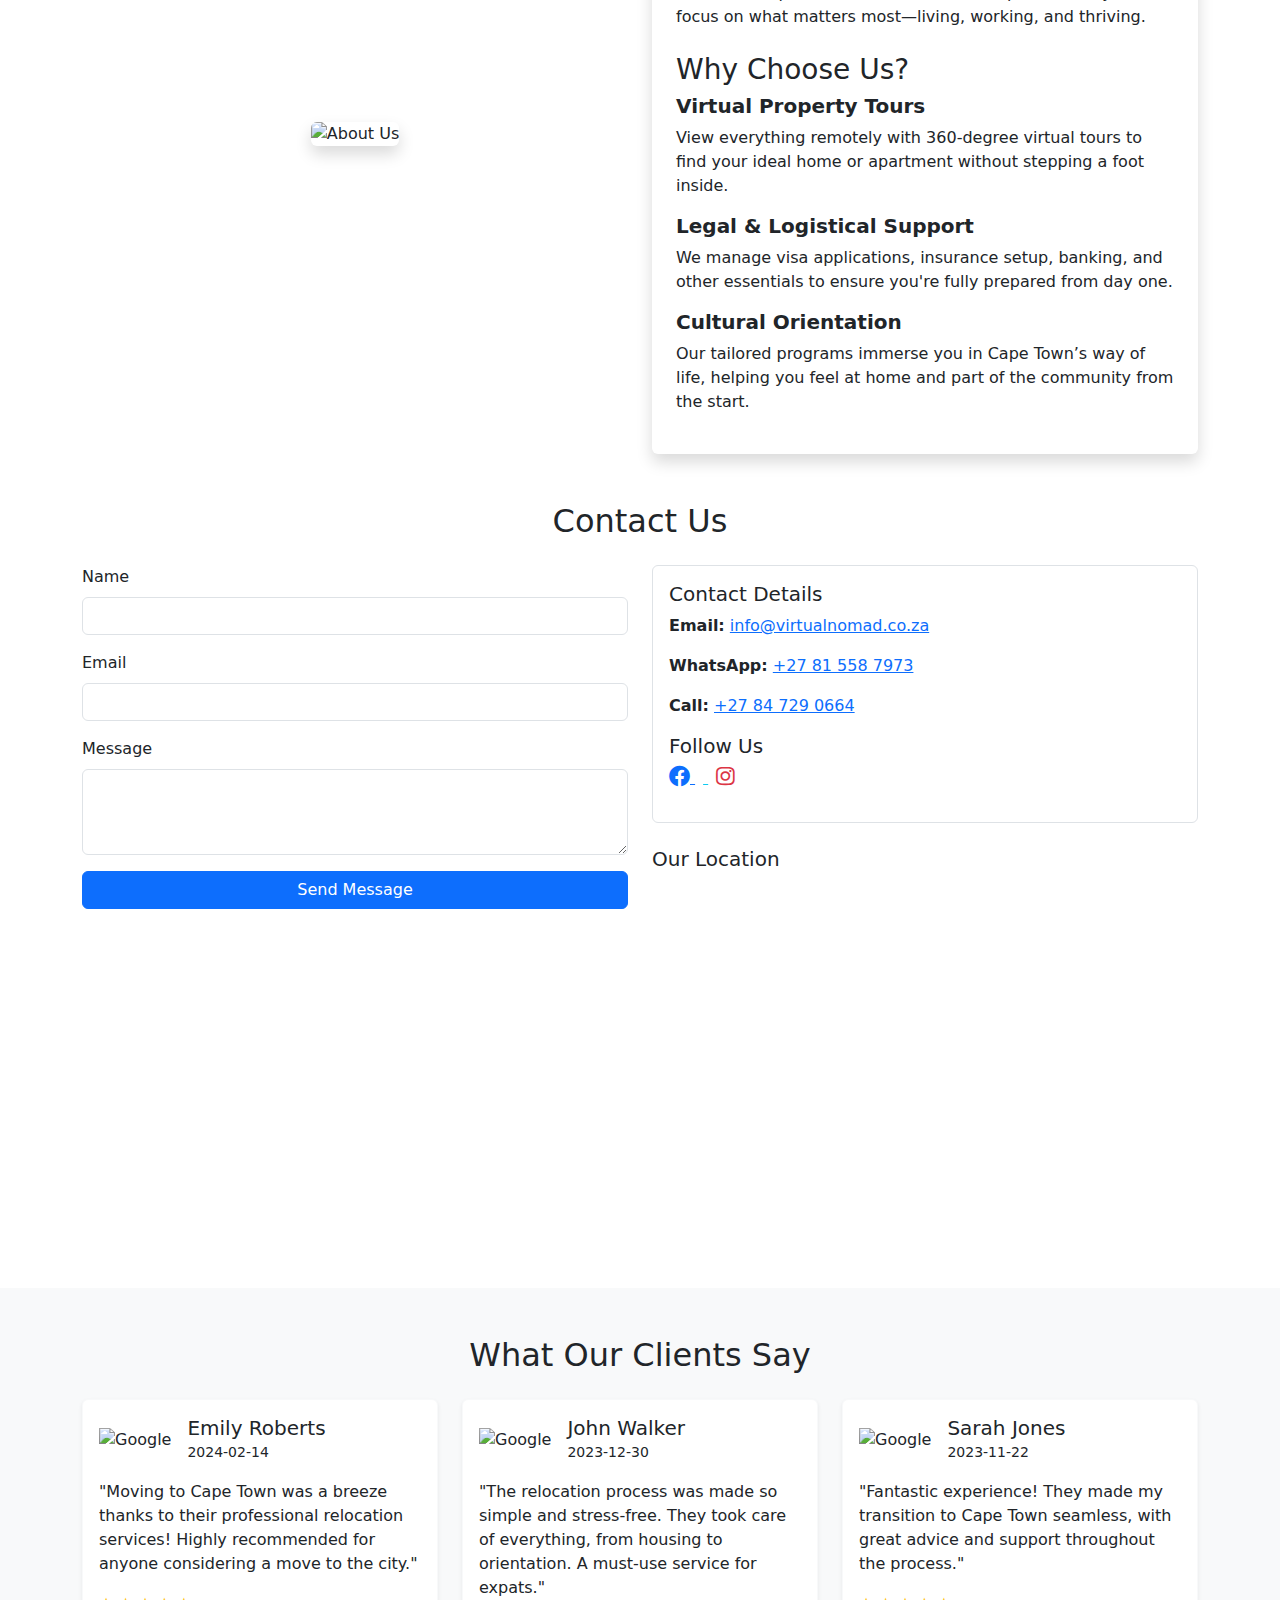
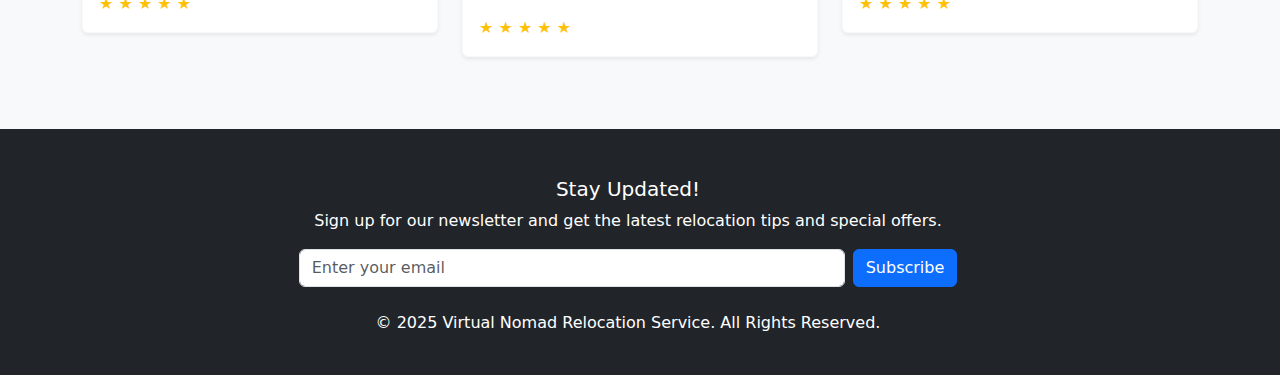
==== commit dd843578: "Update index.html" ====
--- a/index.html
+++ b/index.html
@@ -8,8 +8,30 @@
   <meta name="description" content="Relocate to Cape Town effortlessly with our expert relocation services tailored for digital nomads and remote workers. Virtual tours, legal support, and cultural orientation all in one place.">
   <meta name="keywords" content="relocation services, Cape Town, digital nomads, virtual tours, legal support, cultural orientation">
   <link rel="canonical" href="https://www.virtualnomad.com/">
-
+  <link rel="icon" type="image/png" href="logo.png">
   <script async src="https://www.googletagmanager.com/gtag/js?id=UA-XXXXX-Y"></script>
+<script type="application/ld+json">
+{
+  "@context": "https://schema.org",
+  "@type": "LocalBusiness",
+  "name": "Virtual Nomad Cape Town",
+  "url": "https://www.virtualnomad.co.za/",
+  "address": {
+    "@type": "8002",
+    "streetAddress": "36 bree Cape Town Street",
+    "addressLocality": "Cape Town",
+    "addressCountry": "ZA"
+  },
+  "contactPoint": {
+    "@type": "ContactPoint",
+    "telephone": "+27 84 729 0664",
+    "contactType": "customer service"
+  }
+  "logo": "https://www.virtualnomad.co.za/logo.png"
+}
+</script>
+
+  
 <script>
   window.dataLayer = window.dataLayer || [];
   function gtag(){dataLayer.push(arguments);}
@@ -21,6 +43,7 @@
 
   <!-- Bootstrap CSS (via CDN) -->
   <link href="https://cdn.jsdelivr.net/npm/bootstrap@5.3.2/dist/css/bootstrap.min.css" rel="stylesheet">
+
 
   <link href="https://cdnjs.cloudflare.com/ajax/libs/font-awesome/5.15.4/css/all.min.css" rel="stylesheet">
 
@@ -41,7 +64,6 @@
       emailjs.init("bDD9Bs-d_KntBXRt_"); // Replace with your actual Public Key
     })();
   </script>
-<head>
   <link href="https://cdn.jsdelivr.net/npm/bootstrap@5.3.0/dist/css/bootstrap.min.css" rel="stylesheet">
   <style>
     /* Style for the logo */
@@ -50,7 +72,6 @@
       height: auto; /* Maintain aspect ratio */
     }
   </style>
-</head>
 
   <body>
     <!-- Navigation Bar -->
@@ -250,7 +271,7 @@
     <div class="col-md-6">
       <div class="p-3 border rounded">
         <h5>Contact Details</h5>
-        <p><strong>Email:</strong> <a href="mailto:info@virtualnomad.com">info@virtualnomad.com</a></p>
+        <p><strong>Email:</strong> <a href="mailto:info@virtualnomad.com">info@virtualnomad.co.za</a></p>
         <p><strong>WhatsApp:</strong> <a href="https://wa.me/27815587973" target="_blank">+27 81 558 7973</a></p>
         <p><strong>Call:</strong> <a href="tel:+27847290664">+27 84 729 0664</a></p>
         <h5>Follow Us</h5>
